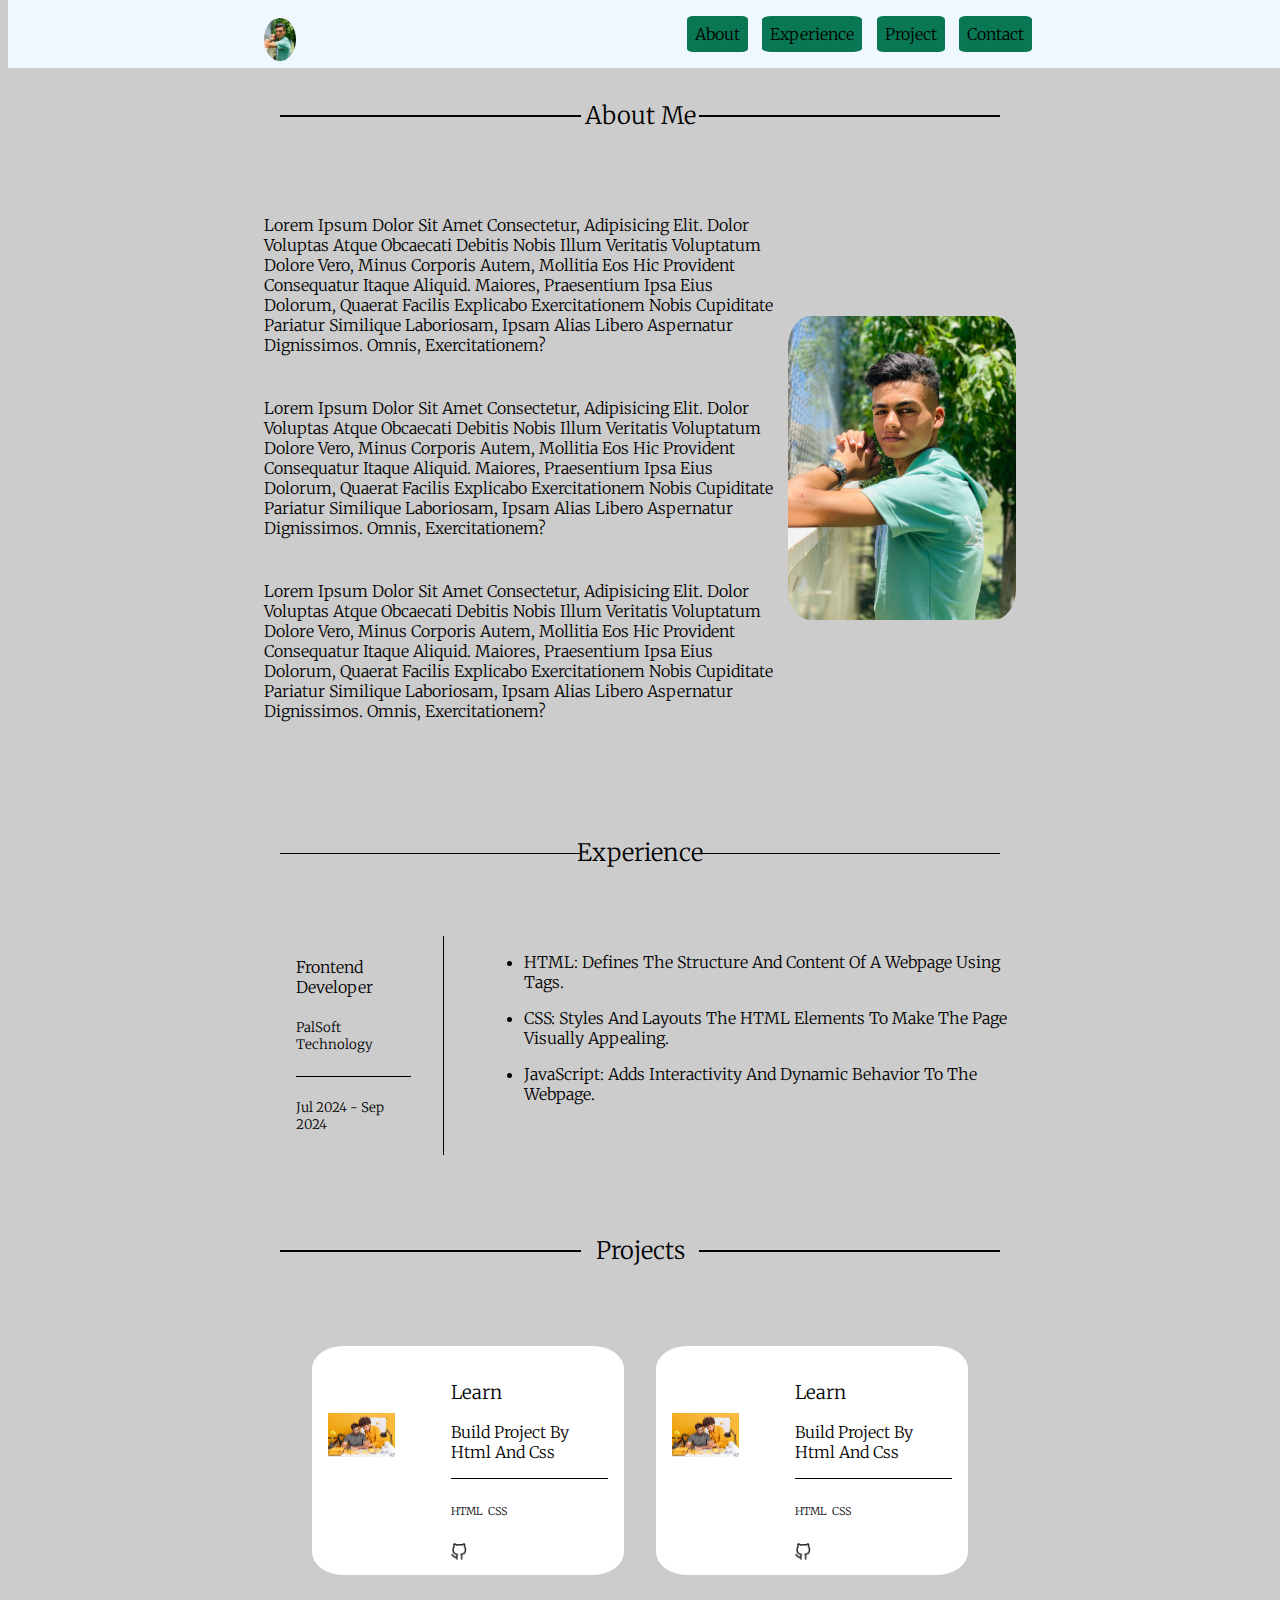
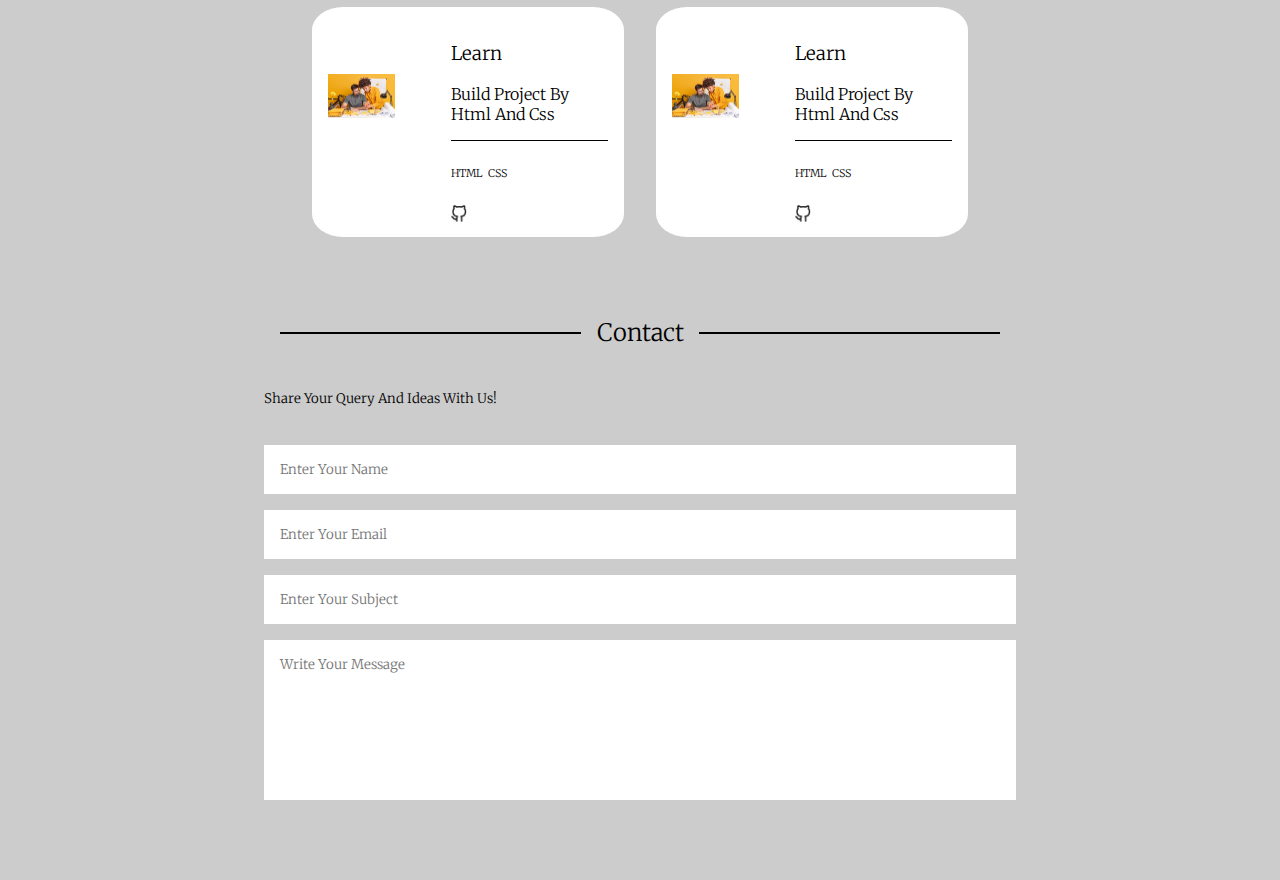
==== index.html @ a6a3205a "initial" ====
<!DOCTYPE html>
<html lang="en">

<head>
    <meta charset="UTF-8">
    <meta name="viewport" content="width=device-width, initial-scale=1.0">
    <link rel="stylesheet" href="style.css">
    <title>Portfolio Saif</title>
</head>

<body>
    <header>
        <nav>
            <div class="contaner">

                <div class="logo">
                    <img src="image/me.jpg" alt="the logo in navbar">
                </div>
                <div>
                    <ul>
                        <li><a href="#abut-me">about</a></li>
                        <li><a href="#experience">experience</a></li>
                        <li><a href="#project">project</a></li>
                        <li><a href="#contact">contact</a></li>
                    </ul>
                </div>
            </div>
        </nav>
    </header>
    <section>
        <div class="abut-me" id="abut-me">
            <div class="contaner">
                <h2>about me</h2>
                <div class="body-about">
                    <div class="text-container">
                        <p>
                            Lorem ipsum dolor sit amet consectetur, adipisicing elit. Dolor voluptas atque obcaecati
                            debitis
                            nobis illum veritatis voluptatum dolore vero, minus corporis autem, mollitia eos hic
                            provident
                            consequatur itaque aliquid. Maiores, praesentium ipsa eius dolorum, quaerat facilis
                            explicabo
                            exercitationem nobis cupiditate pariatur similique laboriosam, ipsam alias libero aspernatur
                            dignissimos. Omnis, exercitationem?
                        </p>
                        <p>
                            Lorem ipsum dolor sit amet consectetur, adipisicing elit. Dolor voluptas atque obcaecati
                            debitis
                            nobis illum veritatis voluptatum dolore vero, minus corporis autem, mollitia eos hic
                            provident
                            consequatur itaque aliquid. Maiores, praesentium ipsa eius dolorum, quaerat facilis
                            explicabo
                            exercitationem nobis cupiditate pariatur similique laboriosam, ipsam alias libero aspernatur
                            dignissimos. Omnis, exercitationem?
                        </p>
                        <p>
                            Lorem ipsum dolor sit amet consectetur, adipisicing elit. Dolor voluptas atque obcaecati
                            debitis
                            nobis illum veritatis voluptatum dolore vero, minus corporis autem, mollitia eos hic
                            provident
                            consequatur itaque aliquid. Maiores, praesentium ipsa eius dolorum, quaerat facilis
                            explicabo
                            exercitationem nobis cupiditate pariatur similique laboriosam, ipsam alias libero aspernatur
                            dignissimos. Omnis, exercitationem?
                        </p>
                    </div>
                    <div class="my-picture">
                        <img src="image/me.jpg" alt="">
                    </div>
                </div>
            </div>
        </div>
        <div class="experience" id="experience">
            <div class="contaner">
                <h2>experience</h2>
                <div class="content">
                    <div class="jop-title">
                        <div class="name">
                            <h4>frontend developer</h4>
                            <h5>palSoft technology </h5>
                        </div>
                        <div class="time">
                            <h5>Jul 2024 - Sep 2024 </h5>
                        </div>
                    </div>
                    <div class="description">
                        <ul>
                            <li>HTML: Defines the structure and content of a webpage using tags.
                            </li>
                            <li>CSS: Styles and layouts the HTML elements to make the page visually appealing.
                            </li>
                            <li>JavaScript: Adds interactivity and dynamic behavior to the webpage.
                            </li>
                        </ul>
                    </div>
                </div>
            </div>
        </div>
        <div class="project" id="project">
            <div class="contaner">
                <h2>projects</h2>
                <div class="projects">
                    <div class="details-project">

                        <div class="image">
                            <a href="https://s0if.github.io/second-project/"> <img src="image/cover.png"
                                    alt="thes caver paje to project"></a>
                        </div>
                        <div class="information">
                            <div class="main">
                                <h3>Learn</h3>
                                <p>build project by html and css</p>
                            </div>
                            <div class="use">
                                <div class="name">
                                    <h6>HTML</h6>
                                    <h6>CSS</h6>
                                </div>
                                <div class="icon">
                                    <a href="https://github.com/s0if/second-project.git"> <img
                                            src="image/github-icon.png" alt="github-icon"></a>
                                </div>
                            </div>
                        </div>
                    </div>
                    <div class="details-project">

                        <div class="image">
                            <a href="https://s0if.github.io/second-project/"> <img src="image/cover.png"
                                    alt="thes caver paje to project"></a>
                        </div>
                        <div class="information">
                            <div class="main">
                                <h3>Learn</h3>
                                <p>build project by html and css</p>
                            </div>
                            <div class="use">
                                <div class="name">
                                    <h6>HTML</h6>
                                    <h6>CSS</h6>
                                </div>
                                <div class="icon">
                                    <a href="https://github.com/s0if/second-project.git"> <img
                                            src="image/github-icon.png" alt="github-icon"></a>
                                </div>
                            </div>
                        </div>
                    </div>
                    <div class="details-project">

                        <div class="image">
                            <a href="https://s0if.github.io/second-project/"> <img src="image/cover.png"
                                    alt="thes caver paje to project"></a>
                        </div>
                        <div class="information">
                            <div class="main">
                                <h3>Learn</h3>
                                <p>build project by html and css</p>
                            </div>
                            <div class="use">
                                <div class="name">
                                    <h6>HTML</h6>
                                    <h6>CSS</h6>
                                </div>
                                <div class="icon">
                                    <a href="https://github.com/s0if/second-project.git"> <img
                                            src="image/github-icon.png" alt="github-icon"></a>
                                </div>
                            </div>
                        </div>
                    </div>
                    <div class="details-project">

                        <div class="image">
                            <a href="https://s0if.github.io/second-project/"> <img src="image/cover.png"
                                    alt="thes caver paje to project"></a>
                        </div>
                        <div class="information">
                            <div class="main">
                                <h3>Learn</h3>
                                <p>build project by html and css</p>
                            </div>
                            <div class="use">
                                <div class="name">
                                    <h6>HTML</h6>
                                    <h6>CSS</h6>
                                </div>
                                <div class="icon">
                                    <a href="https://github.com/s0if/second-project.git"> <img
                                            src="image/github-icon.png" alt="github-icon"></a>
                                </div>
                            </div>
                        </div>
                    </div>
                </div>
            </div>
        </div>
        <div class="contact" id="contact">
            <div class="contaner">
                <h2>contact</h2>
                <div class="info">
                    <h5>Share your query and ideas with us!</h5>
                    <input type="text" name="name" placeholder="enter your name">
                    <input type="email" name="email" placeholder="enter your email">
                    <input type="text" name="subject" placeholder="enter your subject">
                    <textarea name="message-input" placeholder="Write your message"></textarea>
                </div>
            </div>
        </div>
    </section>

</body>

</html>
---- style.css ----
@import url("https://fonts.googleapis.com/css2?family=Merriweather:ital,wght@0,300;0,400;0,700;0,900;1,300;1,400;1,700;1,900&display=swap");

* {
    border: 0;
    padding: 0;
    box-sizing: border-box;
    text-transform: capitalize;
    font-family: "Merriweather", serif;
    font-weight: 300;
    font-style: normal;
}

body {
    background-color: #ccc;
}

nav ul {
    list-style: none;
}

a {
    text-decoration: none;
    color: black;
}

img {
    width: 100%;
}

.contaner {
    padding: 0 16rem;
}

nav .contaner {
    display: flex;
    justify-content: space-between;
    align-items: center;
    position: fixed;
    top: 0;
    width: 100%;
    z-index: 1;
    background-color: aliceblue;
}

nav ul {
    display: flex;
    gap: 0.9rem;
}

nav ul li {
    background-color: rgb(9, 119, 83);
    padding: 0.5rem;
    border-radius: 10%;
}

.logo {
    width: 2rem;
    height: 2rem;
}

.logo img {
    border-radius: 50%;
}

.abut-me .contaner {
    display: flex;
    flex-direction: column;
    gap: 3rem;

    margin: 5rem 0;
}

h2 {
    text-align: center;
    position: relative;
}

h2::before,
h2::after {
    content: "";
    position: absolute;
    top: 50%;
    width: 40%;
    height: 0.1rem;
    background-color: black;
}

h2::before {
    left: 1rem;
}

h2::after {
    right: 1rem;
}

.body-about {
    display: flex;
    justify-content: space-around;
}

.text-container {
    width: 34.5rem;
    height: auto;
    display: flex;
    flex-direction: column;
    gap: 0.7rem;
}

.my-picture {
    width: 15rem;
    height: auto;
    display: flex;
    align-items: center;
}

.my-picture img {
    border-radius: 10%;
}

.experience .contaner {
    margin: 5rem 0;
    display: flex;
    flex-direction: column;
    gap: 3rem;
}

.experience .content {
    display: flex;
}

.jop-title {
    padding: 0 2rem;
    border-right: solid 0.1rem #000;
    display: flex;
    flex-direction: column;
    justify-content: center;
}

.jop-title .name {
    border-bottom: #000 solid 0.1rem;
}

.description {
    padding-left: 5rem;
}

.description ul {
    display: flex;
    flex-direction: column;
    gap: 1rem;
}

.projects {
    display: grid;
    grid-template-columns: repeat(2, 2fr);
    gap: 2rem;
    padding: 0 3rem;
    margin: 5rem auto;
}

.details-project {
    display: flex;
    align-items: center;
    background-color: #fff;
    padding: 1rem;
    gap: 0.5rem;
    border-radius: 10%;
}

.projects .image {
    width: 6rem;
    height: 6rem;
    filter: blur(0.03rem);
}

.details-project .information {
    display: flex;
    flex-direction: column;
    padding-left: 3rem;
}

.details-project .information .main {
    border-bottom: #000 solid 0.1rem;
}

.details-project .information .use {
    display: flex;
    flex-direction: column;
}

.details-project .information .use .name {
    display: flex;
    gap: 0.3rem;
}

.details-project .information .use .icon {
    width: 1rem;
    height: 1rem;
}

.contact .contaner {
    margin: 5rem 0;
}

.contact .info {
    display: flex;
    flex-direction: column;
    gap: 1rem;
}

.contact .info input {
    padding: 1rem;
}

.contact .info textarea {
    padding: 1rem;
    height: 10rem;
    resize: none;
}
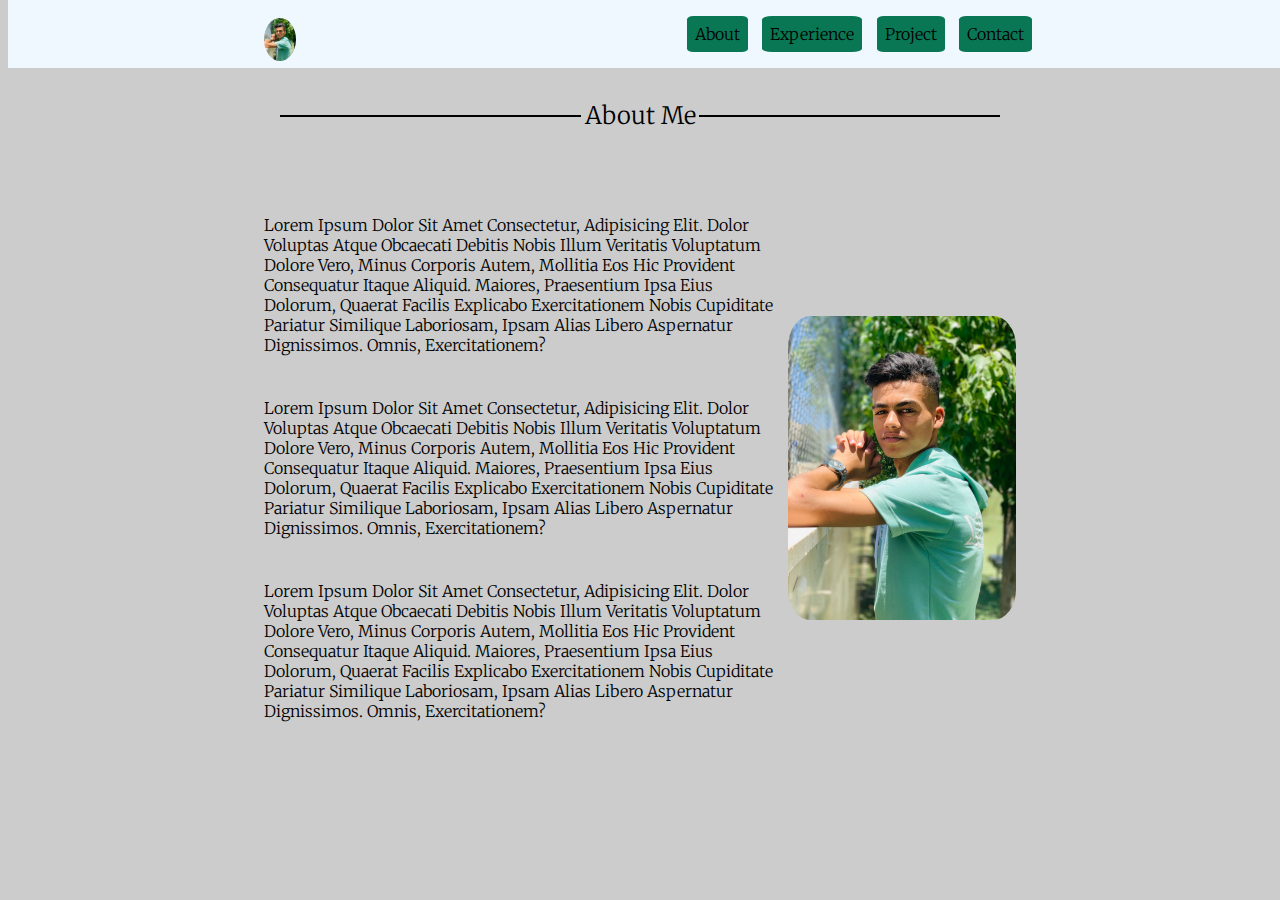
==== commit 86652745: "Add More Page" ====
--- a/index.html
+++ b/index.html
@@ -18,197 +18,59 @@
                 </div>
                 <div>
                     <ul>
-                        <li><a href="#abut-me">about</a></li>
-                        <li><a href="#experience">experience</a></li>
-                        <li><a href="#project">project</a></li>
-                        <li><a href="#contact">contact</a></li>
+                        <li><a href="index.html">about</a></li>
+                        <li><a href="experience.html">experience</a></li>
+                        <li><a href="project.html">project</a></li>
+                        <li><a href="contact.html">contact</a></li>
                     </ul>
                 </div>
             </div>
         </nav>
     </header>
-    <section>
-        <div class="abut-me" id="abut-me">
-            <div class="contaner">
-                <h2>about me</h2>
-                <div class="body-about">
-                    <div class="text-container">
-                        <p>
-                            Lorem ipsum dolor sit amet consectetur, adipisicing elit. Dolor voluptas atque obcaecati
-                            debitis
-                            nobis illum veritatis voluptatum dolore vero, minus corporis autem, mollitia eos hic
-                            provident
-                            consequatur itaque aliquid. Maiores, praesentium ipsa eius dolorum, quaerat facilis
-                            explicabo
-                            exercitationem nobis cupiditate pariatur similique laboriosam, ipsam alias libero aspernatur
-                            dignissimos. Omnis, exercitationem?
-                        </p>
-                        <p>
-                            Lorem ipsum dolor sit amet consectetur, adipisicing elit. Dolor voluptas atque obcaecati
-                            debitis
-                            nobis illum veritatis voluptatum dolore vero, minus corporis autem, mollitia eos hic
-                            provident
-                            consequatur itaque aliquid. Maiores, praesentium ipsa eius dolorum, quaerat facilis
-                            explicabo
-                            exercitationem nobis cupiditate pariatur similique laboriosam, ipsam alias libero aspernatur
-                            dignissimos. Omnis, exercitationem?
-                        </p>
-                        <p>
-                            Lorem ipsum dolor sit amet consectetur, adipisicing elit. Dolor voluptas atque obcaecati
-                            debitis
-                            nobis illum veritatis voluptatum dolore vero, minus corporis autem, mollitia eos hic
-                            provident
-                            consequatur itaque aliquid. Maiores, praesentium ipsa eius dolorum, quaerat facilis
-                            explicabo
-                            exercitationem nobis cupiditate pariatur similique laboriosam, ipsam alias libero aspernatur
-                            dignissimos. Omnis, exercitationem?
-                        </p>
-                    </div>
-                    <div class="my-picture">
-                        <img src="image/me.jpg" alt="">
-                    </div>
+<section>
+    <div class="abut-me" >
+        <div class="contaner">
+            <h2>about me</h2>
+            <div class="body-about">
+                <div class="text-container">
+                    <p>
+                        Lorem ipsum dolor sit amet consectetur, adipisicing elit. Dolor voluptas atque obcaecati
+                        debitis
+                        nobis illum veritatis voluptatum dolore vero, minus corporis autem, mollitia eos hic
+                        provident
+                        consequatur itaque aliquid. Maiores, praesentium ipsa eius dolorum, quaerat facilis
+                        explicabo
+                        exercitationem nobis cupiditate pariatur similique laboriosam, ipsam alias libero aspernatur
+                        dignissimos. Omnis, exercitationem?
+                    </p>
+                    <p>
+                        Lorem ipsum dolor sit amet consectetur, adipisicing elit. Dolor voluptas atque obcaecati
+                        debitis
+                        nobis illum veritatis voluptatum dolore vero, minus corporis autem, mollitia eos hic
+                        provident
+                        consequatur itaque aliquid. Maiores, praesentium ipsa eius dolorum, quaerat facilis
+                        explicabo
+                        exercitationem nobis cupiditate pariatur similique laboriosam, ipsam alias libero aspernatur
+                        dignissimos. Omnis, exercitationem?
+                    </p>
+                    <p>
+                        Lorem ipsum dolor sit amet consectetur, adipisicing elit. Dolor voluptas atque obcaecati
+                        debitis
+                        nobis illum veritatis voluptatum dolore vero, minus corporis autem, mollitia eos hic
+                        provident
+                        consequatur itaque aliquid. Maiores, praesentium ipsa eius dolorum, quaerat facilis
+                        explicabo
+                        exercitationem nobis cupiditate pariatur similique laboriosam, ipsam alias libero aspernatur
+                        dignissimos. Omnis, exercitationem?
+                    </p>
+                </div>
+                <div class="my-picture">
+                    <img src="image/me.jpg" alt="">
                 </div>
             </div>
         </div>
-        <div class="experience" id="experience">
-            <div class="contaner">
-                <h2>experience</h2>
-                <div class="content">
-                    <div class="jop-title">
-                        <div class="name">
-                            <h4>frontend developer</h4>
-                            <h5>palSoft technology </h5>
-                        </div>
-                        <div class="time">
-                            <h5>Jul 2024 - Sep 2024 </h5>
-                        </div>
-                    </div>
-                    <div class="description">
-                        <ul>
-                            <li>HTML: Defines the structure and content of a webpage using tags.
-                            </li>
-                            <li>CSS: Styles and layouts the HTML elements to make the page visually appealing.
-                            </li>
-                            <li>JavaScript: Adds interactivity and dynamic behavior to the webpage.
-                            </li>
-                        </ul>
-                    </div>
-                </div>
-            </div>
-        </div>
-        <div class="project" id="project">
-            <div class="contaner">
-                <h2>projects</h2>
-                <div class="projects">
-                    <div class="details-project">
-
-                        <div class="image">
-                            <a href="https://s0if.github.io/second-project/"> <img src="image/cover.png"
-                                    alt="thes caver paje to project"></a>
-                        </div>
-                        <div class="information">
-                            <div class="main">
-                                <h3>Learn</h3>
-                                <p>build project by html and css</p>
-                            </div>
-                            <div class="use">
-                                <div class="name">
-                                    <h6>HTML</h6>
-                                    <h6>CSS</h6>
-                                </div>
-                                <div class="icon">
-                                    <a href="https://github.com/s0if/second-project.git"> <img
-                                            src="image/github-icon.png" alt="github-icon"></a>
-                                </div>
-                            </div>
-                        </div>
-                    </div>
-                    <div class="details-project">
-
-                        <div class="image">
-                            <a href="https://s0if.github.io/second-project/"> <img src="image/cover.png"
-                                    alt="thes caver paje to project"></a>
-                        </div>
-                        <div class="information">
-                            <div class="main">
-                                <h3>Learn</h3>
-                                <p>build project by html and css</p>
-                            </div>
-                            <div class="use">
-                                <div class="name">
-                                    <h6>HTML</h6>
-                                    <h6>CSS</h6>
-                                </div>
-                                <div class="icon">
-                                    <a href="https://github.com/s0if/second-project.git"> <img
-                                            src="image/github-icon.png" alt="github-icon"></a>
-                                </div>
-                            </div>
-                        </div>
-                    </div>
-                    <div class="details-project">
-
-                        <div class="image">
-                            <a href="https://s0if.github.io/second-project/"> <img src="image/cover.png"
-                                    alt="thes caver paje to project"></a>
-                        </div>
-                        <div class="information">
-                            <div class="main">
-                                <h3>Learn</h3>
-                                <p>build project by html and css</p>
-                            </div>
-                            <div class="use">
-                                <div class="name">
-                                    <h6>HTML</h6>
-                                    <h6>CSS</h6>
-                                </div>
-                                <div class="icon">
-                                    <a href="https://github.com/s0if/second-project.git"> <img
-                                            src="image/github-icon.png" alt="github-icon"></a>
-                                </div>
-                            </div>
-                        </div>
-                    </div>
-                    <div class="details-project">
-
-                        <div class="image">
-                            <a href="https://s0if.github.io/second-project/"> <img src="image/cover.png"
-                                    alt="thes caver paje to project"></a>
-                        </div>
-                        <div class="information">
-                            <div class="main">
-                                <h3>Learn</h3>
-                                <p>build project by html and css</p>
-                            </div>
-                            <div class="use">
-                                <div class="name">
-                                    <h6>HTML</h6>
-                                    <h6>CSS</h6>
-                                </div>
-                                <div class="icon">
-                                    <a href="https://github.com/s0if/second-project.git"> <img
-                                            src="image/github-icon.png" alt="github-icon"></a>
-                                </div>
-                            </div>
-                        </div>
-                    </div>
-                </div>
-            </div>
-        </div>
-        <div class="contact" id="contact">
-            <div class="contaner">
-                <h2>contact</h2>
-                <div class="info">
-                    <h5>Share your query and ideas with us!</h5>
-                    <input type="text" name="name" placeholder="enter your name">
-                    <input type="email" name="email" placeholder="enter your email">
-                    <input type="text" name="subject" placeholder="enter your subject">
-                    <textarea name="message-input" placeholder="Write your message"></textarea>
-                </div>
-            </div>
-        </div>
-    </section>
-
+    </div>
+</section>
 </body>
 
 </html>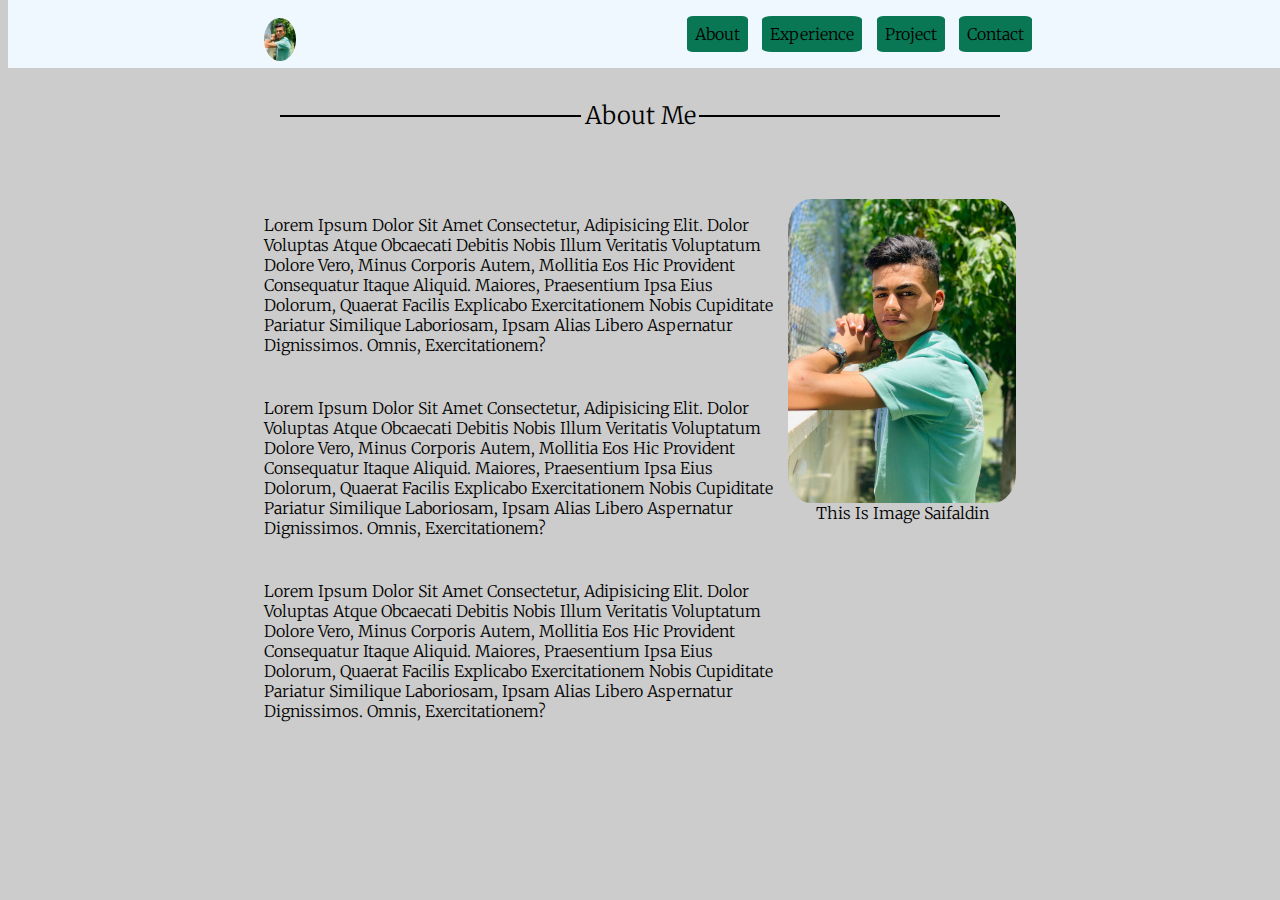
==== commit 2d715be8: "edit style" ====
--- a/index.html
+++ b/index.html
@@ -4,7 +4,9 @@
 <head>
     <meta charset="UTF-8">
     <meta name="viewport" content="width=device-width, initial-scale=1.0">
-    <link rel="stylesheet" href="style.css">
+    <link rel="stylesheet" href="./style.css">
+    <link rel="stylesheet" href="./CSS/header.css">
+    <link rel="stylesheet" href="./CSS/bodyAbout.css">
     <title>Portfolio Saif</title>
 </head>
 
@@ -15,62 +17,71 @@
 
                 <div class="logo">
                     <img src="image/me.jpg" alt="the logo in navbar">
+
                 </div>
                 <div>
                     <ul>
                         <li><a href="index.html">about</a></li>
-                        <li><a href="experience.html">experience</a></li>
-                        <li><a href="project.html">project</a></li>
-                        <li><a href="contact.html">contact</a></li>
+                        <li><a href="HTML/experience.html">experience</a></li>
+                        <li><a href="HTML/project.html">project</a></li>
+                        <li><a href="HTML/contact.html">contact</a></li>
                     </ul>
                 </div>
             </div>
         </nav>
     </header>
-<section>
-    <div class="abut-me" >
-        <div class="contaner">
-            <h2>about me</h2>
-            <div class="body-about">
-                <div class="text-container">
-                    <p>
-                        Lorem ipsum dolor sit amet consectetur, adipisicing elit. Dolor voluptas atque obcaecati
-                        debitis
-                        nobis illum veritatis voluptatum dolore vero, minus corporis autem, mollitia eos hic
-                        provident
-                        consequatur itaque aliquid. Maiores, praesentium ipsa eius dolorum, quaerat facilis
-                        explicabo
-                        exercitationem nobis cupiditate pariatur similique laboriosam, ipsam alias libero aspernatur
-                        dignissimos. Omnis, exercitationem?
-                    </p>
-                    <p>
-                        Lorem ipsum dolor sit amet consectetur, adipisicing elit. Dolor voluptas atque obcaecati
-                        debitis
-                        nobis illum veritatis voluptatum dolore vero, minus corporis autem, mollitia eos hic
-                        provident
-                        consequatur itaque aliquid. Maiores, praesentium ipsa eius dolorum, quaerat facilis
-                        explicabo
-                        exercitationem nobis cupiditate pariatur similique laboriosam, ipsam alias libero aspernatur
-                        dignissimos. Omnis, exercitationem?
-                    </p>
-                    <p>
-                        Lorem ipsum dolor sit amet consectetur, adipisicing elit. Dolor voluptas atque obcaecati
-                        debitis
-                        nobis illum veritatis voluptatum dolore vero, minus corporis autem, mollitia eos hic
-                        provident
-                        consequatur itaque aliquid. Maiores, praesentium ipsa eius dolorum, quaerat facilis
-                        explicabo
-                        exercitationem nobis cupiditate pariatur similique laboriosam, ipsam alias libero aspernatur
-                        dignissimos. Omnis, exercitationem?
-                    </p>
-                </div>
-                <div class="my-picture">
-                    <img src="image/me.jpg" alt="">
+    <section>
+        <div class="abut-me">
+            <div class="contaner">
+                <h2>about me</h2>
+                <div class="body-about">
+                    <div class="text-container">
+                        <p>
+                            <b>
+                                Lorem ipsum dolor sit amet consectetur, adipisicing elit. Dolor voluptas atque obcaecati
+                                debitis
+                                nobis illum veritatis voluptatum dolore vero, minus corporis autem, mollitia eos hic
+                                provident
+                                consequatur itaque aliquid. Maiores, praesentium ipsa eius dolorum, quaerat facilis
+                                explicabo
+                                exercitationem nobis cupiditate pariatur similique laboriosam, ipsam alias libero
+                                aspernatur
+                                dignissimos. Omnis, exercitationem?
+                            </b>
+                        </p>
+                        <p>
+                            Lorem ipsum dolor sit amet consectetur, adipisicing elit. Dolor voluptas atque obcaecati
+                            debitis
+                            nobis illum veritatis voluptatum dolore vero, minus corporis autem, mollitia eos hic
+                            provident
+                            consequatur itaque aliquid. Maiores, praesentium ipsa eius dolorum, quaerat facilis
+                            explicabo
+                            exercitationem nobis cupiditate pariatur similique laboriosam, ipsam alias libero aspernatur
+                            dignissimos. Omnis, exercitationem?
+                        </p>
+                        <p>
+                            <em>
+
+                                Lorem ipsum dolor sit amet consectetur, adipisicing elit. Dolor voluptas atque obcaecati
+                                debitis
+                                nobis illum veritatis voluptatum dolore vero, minus corporis autem, mollitia eos hic
+                                provident
+                                consequatur itaque aliquid. Maiores, praesentium ipsa eius dolorum, quaerat facilis
+                                explicabo
+                                exercitationem nobis cupiditate pariatur similique laboriosam, ipsam alias libero
+                                aspernatur
+                                dignissimos. Omnis, exercitationem?
+                            </em>
+                        </p>
+                    </div>
+                    <div class="my-picture">
+                        <img src="image/me.jpg" alt="this is image saifaldin">
+                        <figcaption>this is image saifaldin</figcaption>
+                    </div>
                 </div>
             </div>
         </div>
-    </div>
-</section>
+    </section>
 </body>
 
 </html>--- a/style.css
+++ b/style.css
@@ -31,45 +31,6 @@
     padding: 0 16rem;
 }
 
-nav .contaner {
-    display: flex;
-    justify-content: space-between;
-    align-items: center;
-    position: fixed;
-    top: 0;
-    width: 100%;
-    z-index: 1;
-    background-color: aliceblue;
-}
-
-nav ul {
-    display: flex;
-    gap: 0.9rem;
-}
-
-nav ul li {
-    background-color: rgb(9, 119, 83);
-    padding: 0.5rem;
-    border-radius: 10%;
-}
-
-.logo {
-    width: 2rem;
-    height: 2rem;
-}
-
-.logo img {
-    border-radius: 50%;
-}
-
-.abut-me .contaner {
-    display: flex;
-    flex-direction: column;
-    gap: 3rem;
-
-    margin: 5rem 0;
-}
-
 h2 {
     text-align: center;
     position: relative;
@@ -91,129 +52,4 @@
 
 h2::after {
     right: 1rem;
-}
-
-.body-about {
-    display: flex;
-    justify-content: space-around;
-}
-
-.text-container {
-    width: 34.5rem;
-    height: auto;
-    display: flex;
-    flex-direction: column;
-    gap: 0.7rem;
-}
-
-.my-picture {
-    width: 15rem;
-    height: auto;
-    display: flex;
-    align-items: center;
-}
-
-.my-picture img {
-    border-radius: 10%;
-}
-
-.experience .contaner {
-    margin: 5rem 0;
-    display: flex;
-    flex-direction: column;
-    gap: 3rem;
-}
-
-.experience .content {
-    display: flex;
-}
-
-.jop-title {
-    padding: 0 2rem;
-    border-right: solid 0.1rem #000;
-    display: flex;
-    flex-direction: column;
-    justify-content: center;
-}
-
-.jop-title .name {
-    border-bottom: #000 solid 0.1rem;
-}
-
-.description {
-    padding-left: 5rem;
-}
-
-.description ul {
-    display: flex;
-    flex-direction: column;
-    gap: 1rem;
-}
-
-.projects {
-    display: grid;
-    grid-template-columns: repeat(2, 2fr);
-    gap: 2rem;
-    padding: 0 3rem;
-    margin: 5rem auto;
-}
-
-.details-project {
-    display: flex;
-    align-items: center;
-    background-color: #fff;
-    padding: 1rem;
-    gap: 0.5rem;
-    border-radius: 10%;
-}
-
-.projects .image {
-    width: 6rem;
-    height: 6rem;
-    filter: blur(0.03rem);
-}
-
-.details-project .information {
-    display: flex;
-    flex-direction: column;
-    padding-left: 3rem;
-}
-
-.details-project .information .main {
-    border-bottom: #000 solid 0.1rem;
-}
-
-.details-project .information .use {
-    display: flex;
-    flex-direction: column;
-}
-
-.details-project .information .use .name {
-    display: flex;
-    gap: 0.3rem;
-}
-
-.details-project .information .use .icon {
-    width: 1rem;
-    height: 1rem;
-}
-
-.contact .contaner {
-    margin: 5rem 0;
-}
-
-.contact .info {
-    display: flex;
-    flex-direction: column;
-    gap: 1rem;
-}
-
-.contact .info input {
-    padding: 1rem;
-}
-
-.contact .info textarea {
-    padding: 1rem;
-    height: 10rem;
-    resize: none;
 }--- a/CSS/header.css
+++ b/CSS/header.css
@@ -0,0 +1,30 @@
+nav .contaner {
+    display: flex;
+    justify-content: space-between;
+    align-items: center;
+    position: fixed;
+    top: 0;
+    width: 100%;
+    z-index: 1;
+    background-color: aliceblue;
+}
+
+nav ul {
+    display: flex;
+    gap: 0.9rem;
+}
+
+nav ul li {
+    background-color: rgb(9, 119, 83);
+    padding: 0.5rem;
+    border-radius: 10%;
+}
+
+header .logo {
+    width: 2rem;
+    height: 2rem;
+}
+
+header .logo img {
+    border-radius: 50%;
+}--- a/CSS/bodyAbout.css
+++ b/CSS/bodyAbout.css
@@ -0,0 +1,32 @@
+.body-about {
+    display: flex;
+    justify-content: space-around;
+}
+
+.body-about .text-container {
+    width: 34.5rem;
+    height: auto;
+    display: flex;
+    flex-direction: column;
+    gap: 0.7rem;
+}
+
+.body-about .my-picture {
+    width: 15rem;
+    height: auto;
+    display: flex;
+    flex-direction: column;
+    align-items: center;
+}
+
+.body-about .my-picture img {
+    border-radius: 10%;
+}
+
+.abut-me .contaner {
+    display: flex;
+    flex-direction: column;
+    gap: 3rem;
+
+    margin: 5rem 0;
+}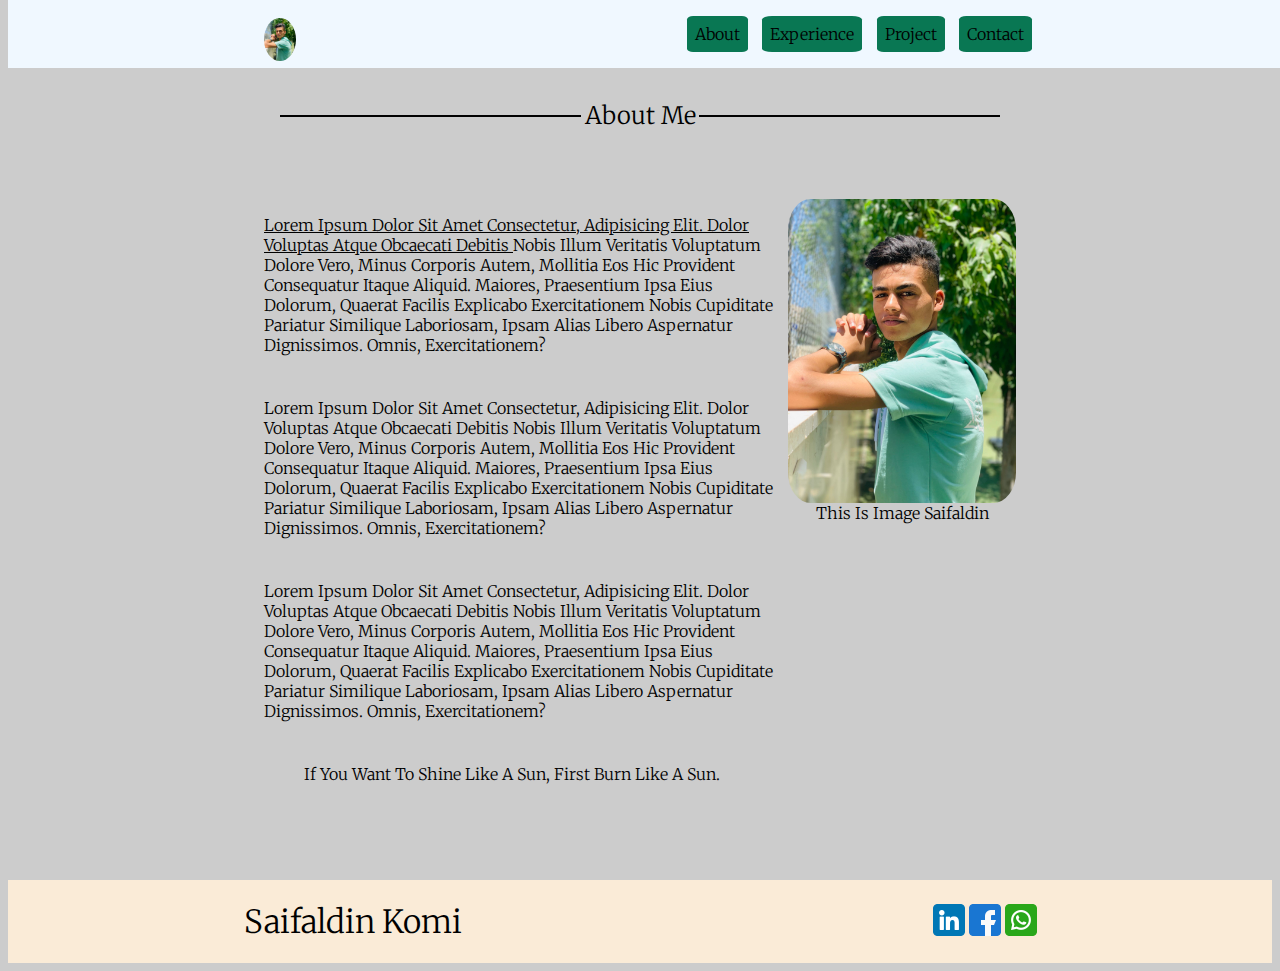
==== commit d367fe02: "add responsive" ====
--- a/index.html
+++ b/index.html
@@ -7,6 +7,7 @@
     <link rel="stylesheet" href="./style.css">
     <link rel="stylesheet" href="./CSS/header.css">
     <link rel="stylesheet" href="./CSS/bodyAbout.css">
+    <link rel="stylesheet" href="./CSS/footer.css">
     <title>Portfolio Saif</title>
 </head>
 
@@ -19,7 +20,8 @@
                     <img src="image/me.jpg" alt="the logo in navbar">
 
                 </div>
-                <div>
+                <div class="list">
+                    <img src="./image/list.png" alt="list">
                     <ul>
                         <li><a href="index.html">about</a></li>
                         <li><a href="HTML/experience.html">experience</a></li>
@@ -38,8 +40,11 @@
                     <div class="text-container">
                         <p>
                             <b>
-                                Lorem ipsum dolor sit amet consectetur, adipisicing elit. Dolor voluptas atque obcaecati
-                                debitis
+                                <u>
+                                    Lorem ipsum dolor sit amet consectetur, adipisicing elit. Dolor voluptas atque
+                                    obcaecati
+                                    debitis
+                                </u>
                                 nobis illum veritatis voluptatum dolore vero, minus corporis autem, mollitia eos hic
                                 provident
                                 consequatur itaque aliquid. Maiores, praesentium ipsa eius dolorum, quaerat facilis
@@ -72,7 +77,16 @@
                                 aspernatur
                                 dignissimos. Omnis, exercitationem?
                             </em>
+
                         </p>
+                        <em>
+                            <ul>
+                                <b>
+                                    <blockquote cite="https://www.brainyquote.com/quotes/a_p_j_abdul_kalam_717796">
+                                        If you want to shine like a sun, first burn like a sun.</blockquote>
+                                </b>
+                            </ul>
+                        </em>
                     </div>
                     <div class="my-picture">
                         <img src="image/me.jpg" alt="this is image saifaldin">
@@ -82,6 +96,20 @@
             </div>
         </div>
     </section>
+    <footer>
+        <h1>saifaldin komi</h1>
+        <div class="icons">
+            <a target="_blank" href="https://www.linkedin.com/in/saif-aldin-komi/">
+                <img src="./image/linkedin.png" alt="github-icon">
+            </a>
+            <a target="_blank" href="https://www.facebook.com/saifaldin.alkomi">
+                <img src="./image/facebook.png" alt="facebook">
+            </a>
+            <a target="_blank" href="https://wa.me/qr/X5J7RTHY7QFUI1">
+                <img src="./image/whatsapp.png" alt="whatsapp">
+            </a>
+        </div>
+    </footer>
 </body>
 
 </html>--- a/style.css
+++ b/style.css
@@ -1,4 +1,4 @@
-@import url("https://fonts.googleapis.com/css2?family=Merriweather:ital,wght@0,300;0,400;0,700;0,900;1,300;1,400;1,700;1,900&display=swap");
+@import "./CSS/font.css";
 
 * {
     border: 0;
@@ -52,4 +52,28 @@
 
 h2::after {
     right: 1rem;
+}
+
+@media screen and (max-width: 500px) {
+    * {
+
+
+        font-weight: 100;
+    }
+
+    body {
+        display: flex;
+        flex-direction: column;
+    }
+
+    .contaner {
+        padding: 0;
+    }
+
+    h2::before,
+    h2::after {
+        width: 20%;
+    }
+
+
 }--- a/CSS/header.css
+++ b/CSS/header.css
@@ -7,6 +7,10 @@
     width: 100%;
     z-index: 1;
     background-color: aliceblue;
+}
+
+nav .list img {
+    display: none;
 }
 
 nav ul {
@@ -27,4 +31,31 @@
 
 header .logo img {
     border-radius: 50%;
+}
+
+@media screen and (max-width: 500px) {
+
+    nav .contaner {
+        padding: 0 1rem;
+        background-color: #ccc;
+    }
+
+    nav ul {
+        display: none;
+    }
+
+    nav .list img {
+        display: block;
+        width: 2rem;
+        height: 2rem;
+    }
+
+    header .logo {
+        width: 1rem;
+        height: 1rem;
+    }
+
+    header .logo img {
+        border-radius: 50%;
+    }
 }--- a/CSS/bodyAbout.css
+++ b/CSS/bodyAbout.css
@@ -1,6 +1,13 @@
 .body-about {
     display: flex;
     justify-content: space-around;
+}
+
+.abut-me .contaner {
+    display: flex;
+    flex-direction: column;
+    gap: 3rem;
+    margin: 5rem 0;
 }
 
 .body-about .text-container {
@@ -23,10 +30,22 @@
     border-radius: 10%;
 }
 
-.abut-me .contaner {
-    display: flex;
-    flex-direction: column;
-    gap: 3rem;
+@media screen and (max-width: 500px) {
+    .body-about .text-container {
+        width: auto;
+        gap: 0.1rem;
+    }
 
-    margin: 5rem 0;
+    .body-about .my-picture {
+        width: 100rem;
+
+    }
+
+    figcaption {
+        display: none;
+    }
+
+    .abut-me .contaner {
+        gap: 0.5rem;
+    }
 }--- a/CSS/footer.css
+++ b/CSS/footer.css
@@ -0,0 +1,25 @@
+footer {
+    background-color: antiquewhite;
+    display: flex;
+    justify-content:space-around;
+    align-items: center;
+}
+
+footer .icons img {
+    height: 2rem;
+    width: 2rem;
+    border-radius: 10%;
+}
+@media screen and (max-width: 500px) {
+    footer {
+        justify-content:center;
+        gap:2rem
+    }
+    footer h1{
+        font-size: 10px;
+    }
+    footer .icons img {
+        height: 1rem;
+        width: 1rem;
+    }
+}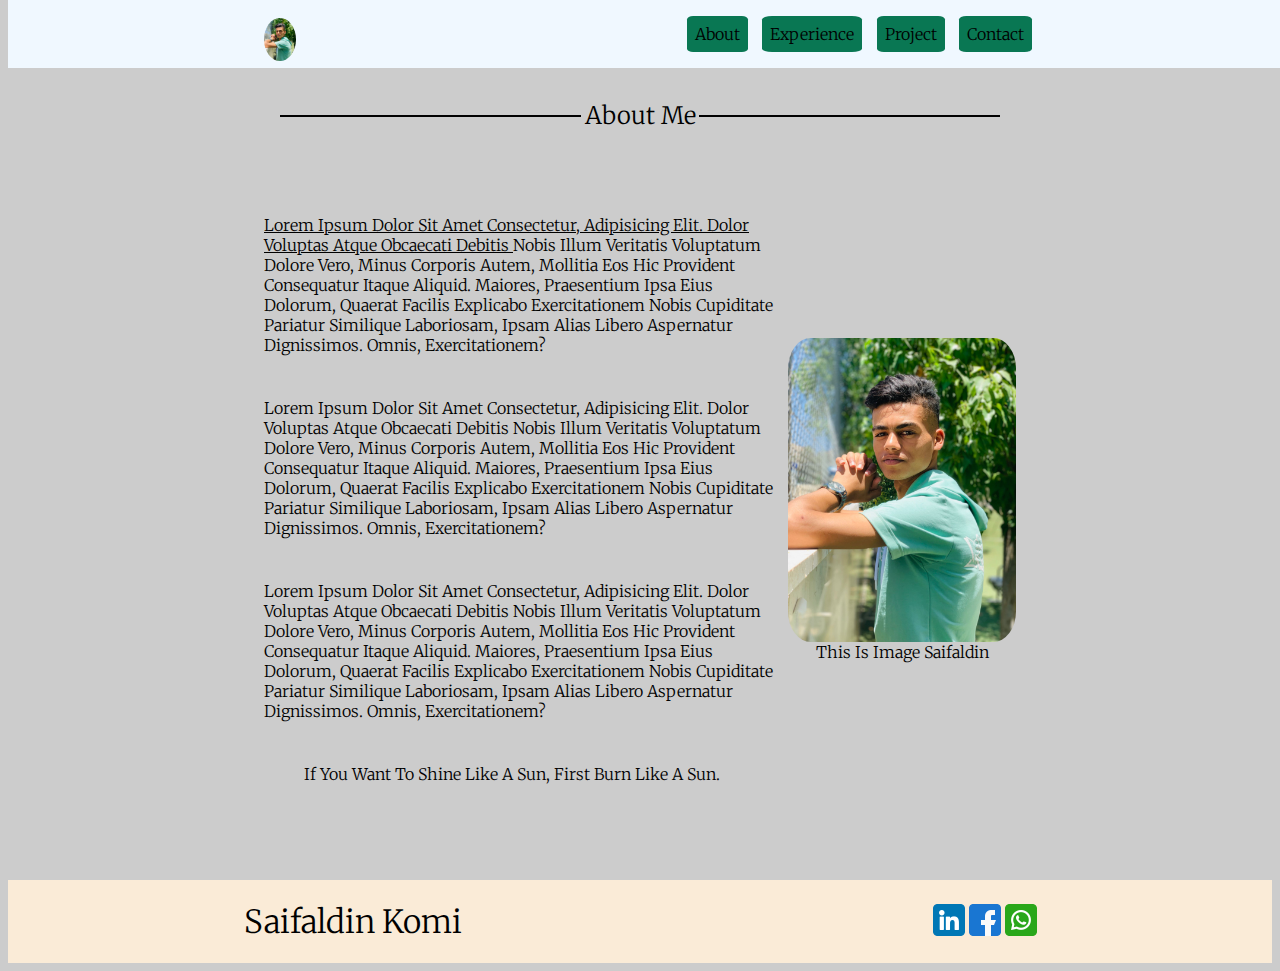
==== commit 73d8fc39: "edit location style" ====
--- a/index.html
+++ b/index.html
@@ -4,10 +4,7 @@
 <head>
     <meta charset="UTF-8">
     <meta name="viewport" content="width=device-width, initial-scale=1.0">
-    <link rel="stylesheet" href="./style.css">
-    <link rel="stylesheet" href="./CSS/header.css">
-    <link rel="stylesheet" href="./CSS/bodyAbout.css">
-    <link rel="stylesheet" href="./CSS/footer.css">
+    <link rel="stylesheet" href="./CSS/style.css">
     <title>Portfolio Saif</title>
 </head>
 
--- a/CSS/style.css
+++ b/CSS/style.css
@@ -0,0 +1,107 @@
+@import "./font.css";
+@import "./bodyAbout.css";
+@import "./contact.css";
+@import "./experience.css";
+@import "./footer.css";
+@import "./header.css";
+@import "./projects.css";
+
+* {
+    border: 0;
+    padding: 0;
+    box-sizing: border-box;
+    text-transform: capitalize;
+    font-family: "Merriweather", serif;
+    font-weight: 300;
+    font-style: normal;
+}
+
+body {
+    background-color: #ccc;
+
+}
+
+nav ul {
+    list-style: none;
+}
+
+a {
+    text-decoration: none;
+    color: black;
+}
+
+img {
+    width: 100%;
+}
+
+.contaner {
+    padding: 0 16rem;
+}
+
+h2 {
+    text-align: center;
+    position: relative;
+}
+
+h2::before,
+h2::after {
+    content: "";
+    position: absolute;
+    top: 50%;
+    width: 40%;
+    height: 0.1rem;
+    background-color: black;
+}
+
+h2::before {
+    left: 1rem;
+}
+
+h2::after {
+    right: 1rem;
+}
+
+@media screen and (max-width: 500px) {
+    * {
+
+
+        font-weight: 100;
+    }
+
+    body {
+        display: flex;
+        flex-direction: column;
+    }
+
+    .contaner {
+        padding: 0;
+    }
+
+    h2::before,
+    h2::after {
+        width: 20%;
+    }
+
+
+}
+
+@media screen and (max-width: 900px) {
+    * {
+
+
+        font-weight: 200;
+    }
+
+
+
+    .contaner {
+        padding: 0.5rem
+    }
+
+    h2::before,
+    h2::after {
+        width: 35%;
+    }
+
+
+}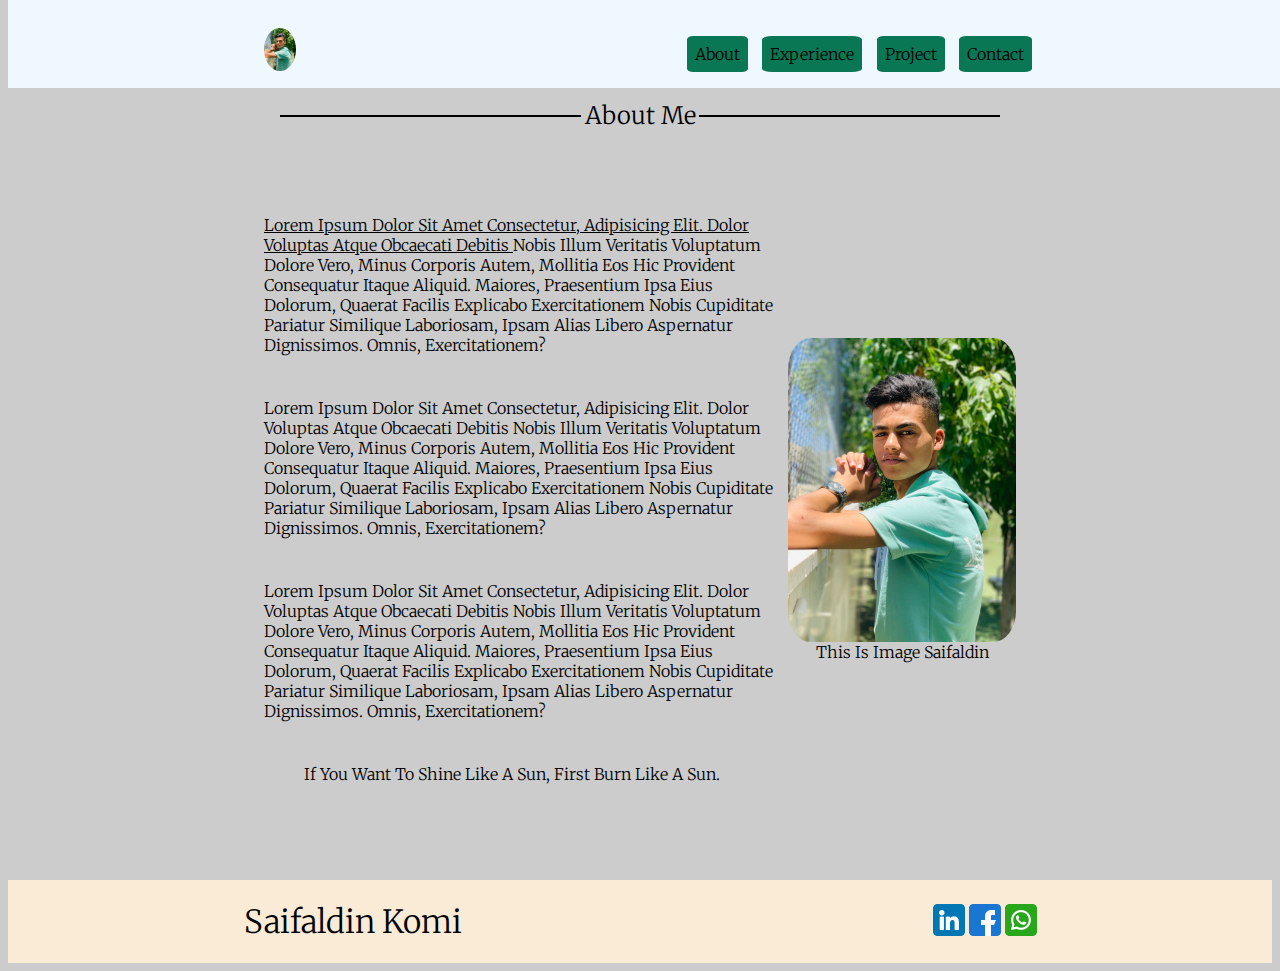
==== commit 5d390849: "addJS" ====
--- a/index.html
+++ b/index.html
@@ -5,6 +5,7 @@
     <meta charset="UTF-8">
     <meta name="viewport" content="width=device-width, initial-scale=1.0">
     <link rel="stylesheet" href="./CSS/style.css">
+
     <title>Portfolio Saif</title>
 </head>
 
@@ -18,7 +19,9 @@
 
                 </div>
                 <div class="list">
-                    <img src="./image/list.png" alt="list">
+                    <button id="list">
+                        <img src="./image/list.png" alt="list">
+                    </button>
                     <ul>
                         <li><a href="index.html">about</a></li>
                         <li><a href="HTML/experience.html">experience</a></li>
@@ -92,6 +95,16 @@
                 </div>
             </div>
         </div>
+        <div class="dashbord hidden" id="dashbord">
+            <div class="list">
+                <ul>
+                    <li><a href="index.html">about</a></li>
+                    <li><a href="HTML/experience.html">experience</a></li>
+                    <li><a href="HTML/project.html">project</a></li>
+                    <li><a href="HTML/contact.html">contact</a></li>
+                </ul>
+            </div>
+        </div>
     </section>
     <footer>
         <h1>saifaldin komi</h1>
@@ -107,6 +120,7 @@
             </a>
         </div>
     </footer>
+    <script src="./JS/scripr.js"></script>
 </body>
 
 </html>--- a/CSS/style.css
+++ b/CSS/style.css
@@ -5,6 +5,7 @@
 @import "./footer.css";
 @import "./header.css";
 @import "./projects.css";
+@import "./dashpord.css";
 
 * {
     border: 0;
@@ -14,6 +15,7 @@
     font-family: "Merriweather", serif;
     font-weight: 300;
     font-style: normal;
+    position: relative;
 }
 
 body {
@@ -21,7 +23,7 @@
 
 }
 
-nav ul {
+ul {
     list-style: none;
 }
 
@@ -60,6 +62,11 @@
 h2::after {
     right: 1rem;
 }
+
+.hidden {
+    display: none;
+}
+
 
 @media screen and (max-width: 500px) {
     * {
